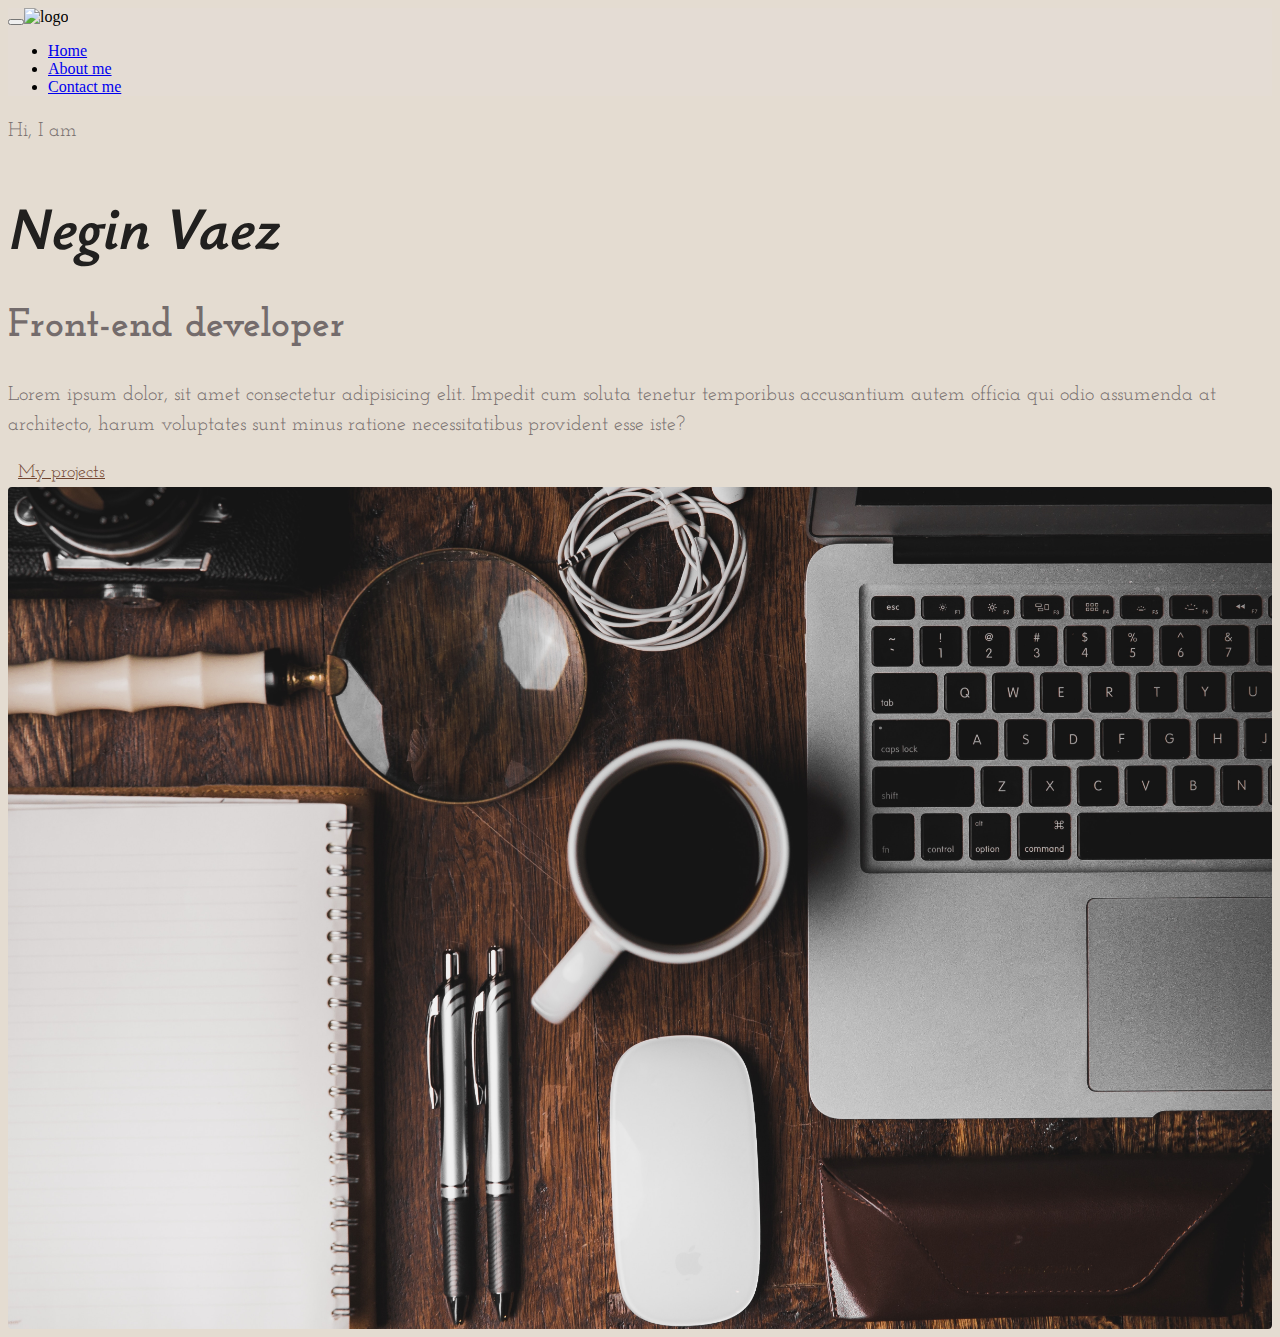
==== about.html @ 2d57b46b "about page content" ====
<!DOCTYPE html>
<html lang="en">
  <head>
    <meta charset="UTF-8" />
    <meta http-equiv="X-UA-Compatible" content="IE=edge" />
    <meta name="viewport" content="width=device-width, initial-scale=1.0" />
    <title>Document</title>
    <meta charset="UTF-8" />
    <meta http-equiv="X-UA-Compatible" content="IE=edge" />
    <meta name="viewport" content="width=device-width, initial-scale=1.0" />
    <title>Document</title>
    <link
      href="https://cdn.jsdelivr.net/npm/bootstrap@5.3.0-alpha3/dist/css/bootstrap.min.css"
      rel="stylesheet"
      integrity="sha384-KK94CHFLLe+nY2dmCWGMq91rCGa5gtU4mk92HdvYe+M/SXH301p5ILy+dN9+nJOZ"
      crossorigin="anonymous"
    />
    <link rel="preconnect" href="https://fonts.googleapis.com" />
    <link rel="preconnect" href="https://fonts.gstatic.com" crossorigin />
    <link
      href="https://fonts.googleapis.com/css2?family=Josefin+Slab&family=Ysabeau:ital@0;1&display=swap"
      rel="stylesheet"
    />
    <script
      src="https://kit.fontawesome.com/77f60f45f9.js"
      crossorigin="anonymous"
    ></script>
    <link rel="stylesheet" href="src/style.css" />
  </head>
  <body>
    <nav class="navbar navbar-expand-lg" style="background-color: #e4dcd4">
      <div class="container-fluid">
        <button
          class="navbar-toggler"
          type="button"
          data-bs-toggle="collapse"
          data-bs-target="#navbarTogglerDemo01"
          aria-controls="navbarTogglerDemo01"
          aria-expanded="false"
          aria-label="Toggle navigation"
        >
          <span class="navbar-toggler-icon"></span></button
        ><img
          src="/media/3-1.png"
          alt="logo"
          class="navbar-brand"
          width="250"
        />
        <div
          class="collapse navbar-collapse justify-content-end"
          id="navbarTogglerDemo01"
        >
          <ul class="navbar-nav mb-2 mb-lg-0">
            <li class="nav-item">
              <a class="nav-link active" aria-current="page" href="/">Home</a>
            </li>
            <li class="nav-item">
              <a class="nav-link" href="/about.html">About me</a>
            </li>
            <li class="nav-item">
              <a class="nav-link" href="/contact.html">Contact me</a>
            </li>
          </ul>
        </div>
      </div>
    </nav>
    <div class="container about-top mt-5">
      <div class="row">
        <div class="col about">
          <p class="mb-0">Hi, I am</p>
          <h1>Negin Vaez</h1>
          <h2>Front-end developer</h2>
          <p>
            Lorem ipsum dolor, sit amet consectetur adipisicing elit. Impedit
            cum soluta tenetur temporibus accusantium autem officia qui odio
            assumenda at architecto, harum voluptates sunt minus ratione
            necessitatibus provident esse iste?
          </p>
          <a href="/index.html#projects" class="btn btn-branding-outline">My projects</a>
        </div>
        <div class="col about-img d-none d-lg-block">
          <img
            src="/media/hero img.jpg"
            style="border-radius: 4px"
            alt=""
            width="100%"
          />
        </div>
      </div>
    </div>
  </body>
</html>
---- src/style.css ----
:root {
  --main-title-font: "Ysabeau", sans-serif;
  --main-text-font: "Josefin Slab", serif;
  --background-color: #e4dcd1;
  --main-title-color: #21201f;
  --main-text-color: #746c6c;
  --second-color: #71452f;
  --third-color: #74746c;
}
body {
  background-color: var(--background-color);
}
.hemepage-top p {
  font-family: var(--main-text-font);
  color: var(--main-text-color);
  font-size: 36px;
  text-align: center;
  line-height: 20px;
}

.hemepage-top h1 {
  font-family: var(--main-title-font);
  color: var(--main-title-color);
  font-style: italic;
  font-size: 80px;
  text-align: center;
}
.hemepage-top h2 {
  font-family: var(--main-text-font);
  color: var(--main-text-color);
  font-size: 40px;
  text-align: center;
}
.hemepage-top {
  padding: 100px 10px;
}
.hero {
  padding: 65px 10px;
}
.hero-img {
  display: flex;
  justify-content: center;
}

.projects h2 {
  font-size: 34px;
  font-family: var(--main-title-font);
  color: var(--main-title-color);
}
.projects p {
  font-size: 28px;
  font-family: var(--main-text-font);
  line-height: 30px;
  color: var(--main-text-color);
}
.btn-branding-outline {
  color: var(--second-color);
  border-color: var(--third-color);
  border-radius: 4px;
  font-size: 18px;
  line-height: 27px;
  padding: 5px 10px;
  font-family: var(--main-text-font);
}
@media (max-width: 992px) {
  .project-description {
    padding: 0;
    text-align: center;
  }
  .hero {
    text-align: center;
  }
  .hero h1 {
    font-size: 40px;
  }
  h2 {
    font-size: 30px;
  }
  .projects p {
    font-size: 20px;
  }
}

.about-top p {
  font-family: var(--main-text-font);
  color: var(--main-text-color);
  font-size: 20px;
  text-align: left;
  line-height: 30px;
  
}
.about-top h1 {
  font-family: var(--main-title-font);
  color: var(--main-title-color);
  font-style: italic;
  font-size: 60px;
  text-align: left;
}
.about-top h2 {
  font-family: var(--main-text-font);
  color: var(--main-text-color);
  font-size: 40px;
  text-align: left;
}

.about-img {
  display: flex;
  justify-content: center;
}
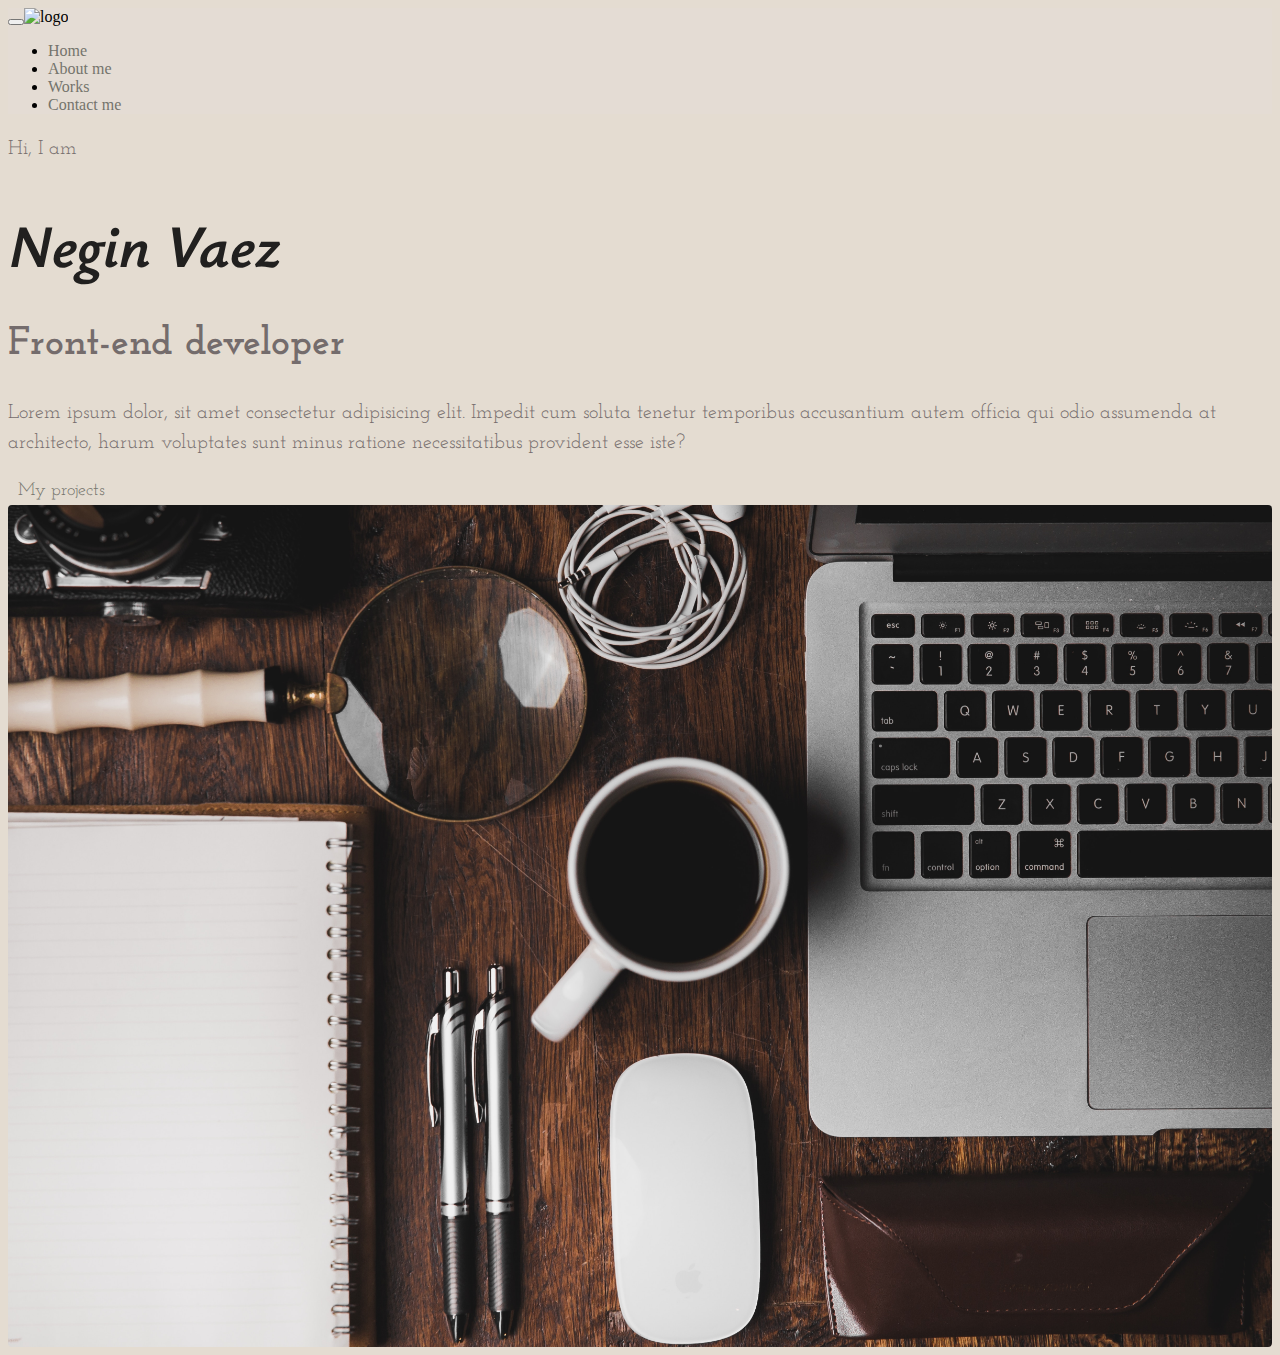
==== commit 879a4a75: "navbar edited" ====
--- a/about.html
+++ b/about.html
@@ -52,10 +52,13 @@
         >
           <ul class="navbar-nav mb-2 mb-lg-0">
             <li class="nav-item">
-              <a class="nav-link active" aria-current="page" href="/">Home</a>
+              <a class="nav-link  " aria-current="page" href="/">Home</a>
             </li>
             <li class="nav-item">
-              <a class="nav-link" href="/about.html">About me</a>
+              <a class="nav-link active" href="/about.html">About me</a>
+            </li>
+             <li class="nav-item">
+              <a class="nav-link" href="/work.html">Works</a>
             </li>
             <li class="nav-item">
               <a class="nav-link" href="/contact.html">Contact me</a>
@@ -88,5 +91,9 @@
         </div>
       </div>
     </div>
-  </body>
+  </body><script
+    src="https://cdn.jsdelivr.net/npm/bootstrap@5.3.0-alpha3/dist/js/bootstrap.bundle.min.js"
+    integrity="sha384-ENjdO4Dr2bkBIFxQpeoTz1HIcje39Wm4jDKdf19U8gI4ddQ3GYNS7NTKfAdVQSZe"
+    crossorigin="anonymous"
+  ></script>
 </html>
--- a/src/style.css
+++ b/src/style.css
@@ -79,6 +79,13 @@
   .projects p {
     font-size: 20px;
   }
+  .hemepage-top{
+    padding: 0px;
+  }
+  .navbar-brand{
+    width: 200px;
+    margin: 0;
+  }
 }
 
 .about-top p {
@@ -87,7 +94,6 @@
   font-size: 20px;
   text-align: left;
   line-height: 30px;
-  
 }
 .about-top h1 {
   font-family: var(--main-title-font);
@@ -103,7 +109,37 @@
   text-align: left;
 }
 
-.about-img {
+.about-img{
   display: flex;
   justify-content: center;
 }
+.work h1 , .contact h1 {
+  font-family: var(--main-title-font);
+  color: var(--main-title-color);
+  font-style: italic;
+  font-size: 40px;
+  text-align: left;
+}
+.work h2 , .contact h2{
+  font-family: var(--main-title-font);
+  font-size: 24px;
+  color: var(--main-title-color);
+}
+.work p , .contact p{
+  font-family: var(--main-title-font);
+  font-size: 20px;
+  color: var(--main-text-color);
+}
+a:link {
+  color: var(--third-color);
+  text-decoration: none;
+}
+a:visited {
+  color: var(--main-text-color);text-decoration: none;
+}
+a:hover {
+  color: var(--main-title-color);text-decoration: none;
+}
+a:active {
+  color: var(--second-color);text-decoration: none;
+}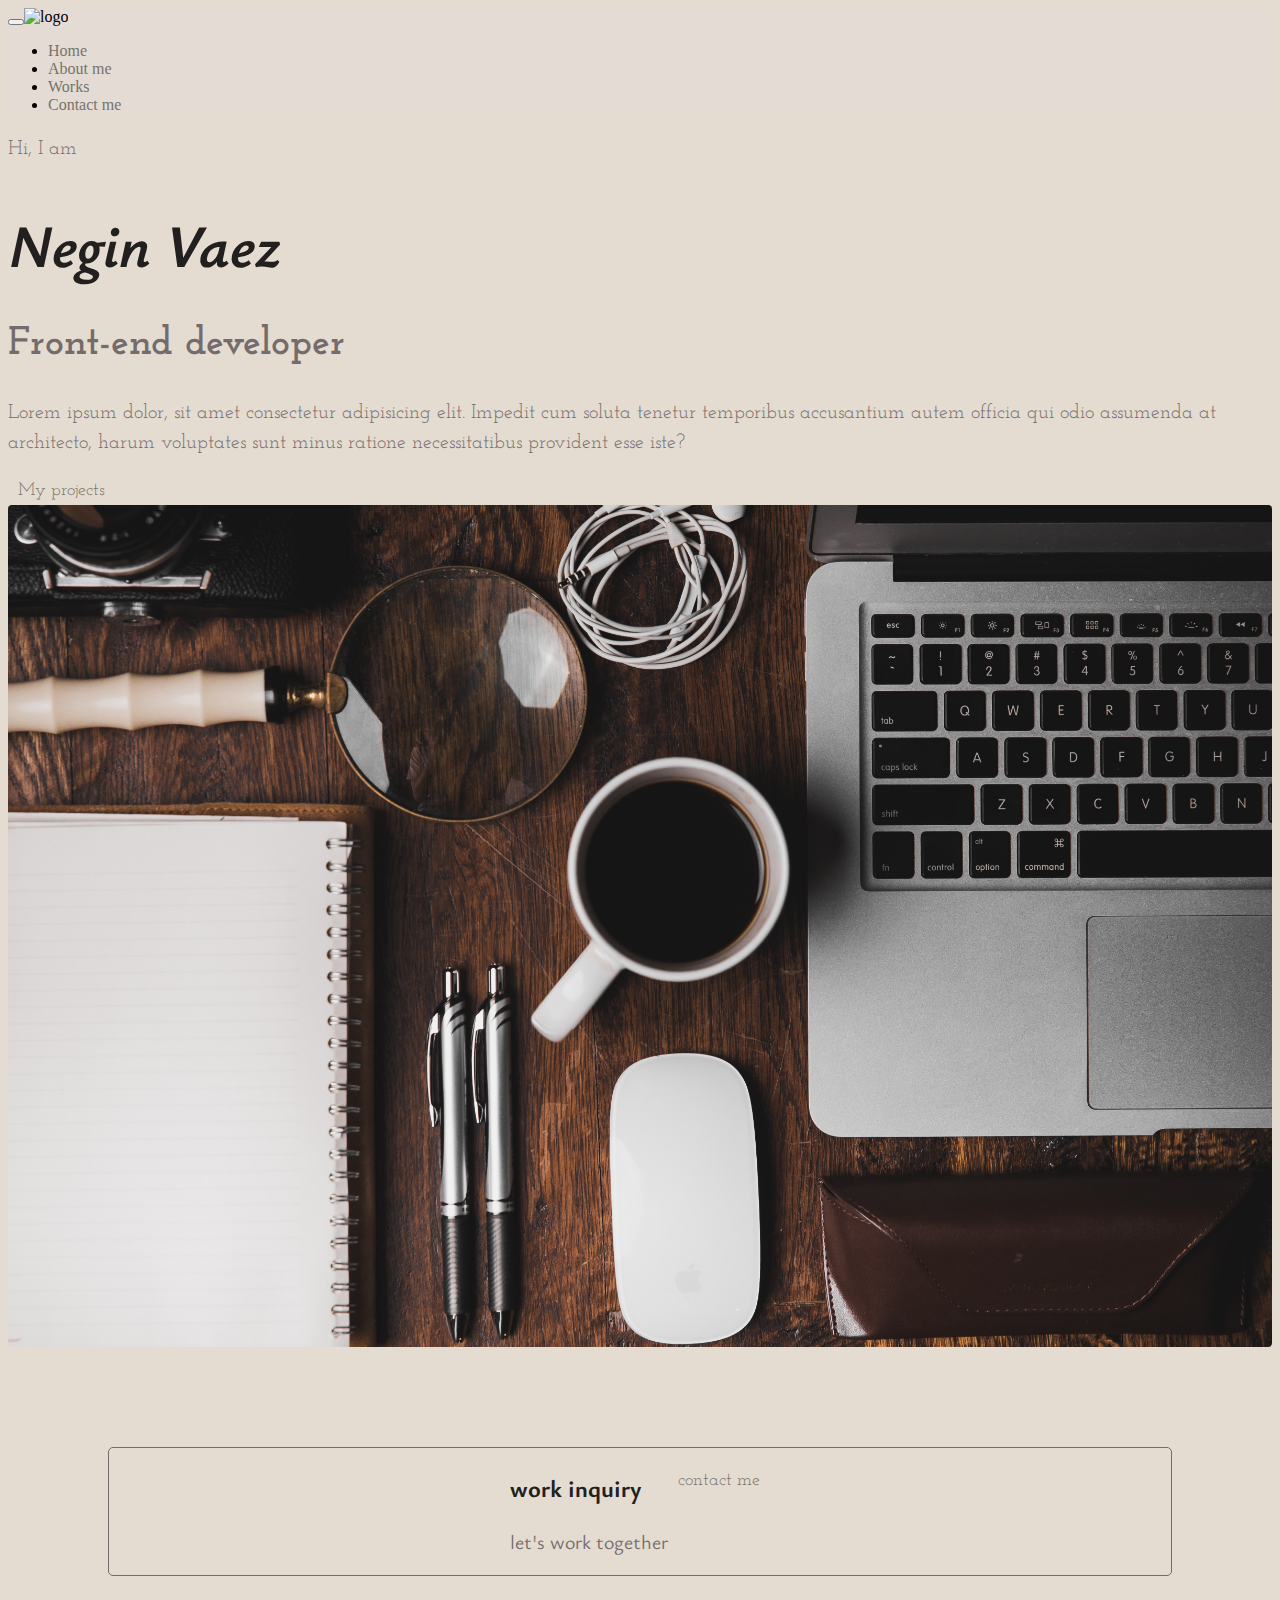
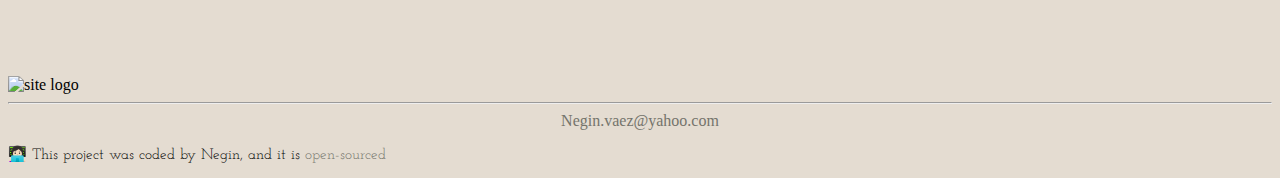
==== commit c654eb07: "SEO" ====
--- a/about.html
+++ b/about.html
@@ -4,11 +4,15 @@
     <meta charset="UTF-8" />
     <meta http-equiv="X-UA-Compatible" content="IE=edge" />
     <meta name="viewport" content="width=device-width, initial-scale=1.0" />
-    <title>Document</title>
+     
     <meta charset="UTF-8" />
     <meta http-equiv="X-UA-Compatible" content="IE=edge" />
     <meta name="viewport" content="width=device-width, initial-scale=1.0" />
-    <title>Document</title>
+    <meta
+      name="description"
+      content="contact with Negin"
+    />
+    <title>about Negin</title>
     <link
       href="https://cdn.jsdelivr.net/npm/bootstrap@5.3.0-alpha3/dist/css/bootstrap.min.css"
       rel="stylesheet"
@@ -52,12 +56,12 @@
         >
           <ul class="navbar-nav mb-2 mb-lg-0">
             <li class="nav-item">
-              <a class="nav-link  " aria-current="page" href="/">Home</a>
+              <a class="nav-link" aria-current="page" href="/">Home</a>
             </li>
             <li class="nav-item">
               <a class="nav-link active" href="/about.html">About me</a>
             </li>
-             <li class="nav-item">
+            <li class="nav-item">
               <a class="nav-link" href="/work.html">Works</a>
             </li>
             <li class="nav-item">
@@ -79,19 +83,80 @@
             assumenda at architecto, harum voluptates sunt minus ratione
             necessitatibus provident esse iste?
           </p>
-          <a href="/index.html#projects" class="btn btn-branding-outline">My projects</a>
+          <a href="/index.html#projects" class="btn btn-branding-outline"
+            >My projects</a
+          >
         </div>
         <div class="col about-img d-none d-lg-block">
           <img
             src="/media/hero img.jpg"
             style="border-radius: 4px"
-            alt=""
+            alt="about Negin image"
             width="100%"
           />
         </div>
       </div>
     </div>
-  </body><script
+    <div class="contact-box d-flex justify-content-between">
+      <div>
+        <h3>work inquiry</h3>
+        <p class="text-muted">let's work together</p>
+      </div>
+      <div class="button">
+        <a href="/contact.html" class="btn btn-branding-outline">contact me</a>
+      </div>
+    </div>
+    <div class="logo">
+      <img
+        src="/media/3-1.png"
+        alt="site logo"
+        width="200px"
+        class="mx-auto d-block mb-2"
+      />
+    </div>
+
+    <hr class="me-5 ms-5" />
+
+    <footer>
+      <div class="mail" class="d-flex justify-content-center">
+        <a href="mailto:Negin.vaez@yahoo.com" target="_blank"
+          >Negin.vaez@yahoo.com</a
+        >
+      </div>
+      <div class="icons text-center mb-3">
+        <a
+          href="https://www.instagram.com/negin_v_"
+          target="_blank"
+          title="instagram page"
+          ><i class="fa-brands fa-instagram me-2" style="color: #21201f"></i
+        ></a>
+        <a href="https://t.me/neginvaez1" target="_blank" title="telegram"
+          ><i class="fa-brands fa-telegram me-2" style="color: #21201f"></i
+        ></a>
+        <a
+          href="https://www.linkedin.com/in/negin-vaez/"
+          target="_blank"
+          title="linkedin profile"
+          ><i class="fa-brands fa-linkedin me-2" style="color: #21201f"></i
+        ></a>
+        <a
+          href="https://github.com/NeginVaez/"
+          target="_blank"
+          title="github profile"
+        >
+          <i class="fa-brands fa-github" style="color: #21201f"></i
+        ></a>
+      </div>
+      <p
+        class="text-center mt-4"
+        style="font-size: 15px; font-family: var(--main-text-font)"
+      >
+        👩🏻‍💻 This project was coded by Negin, and it is
+        <a href="https://github.com/NeginVaez/my-portfolio" target="_blank"> open-sourced</a>
+      </p>
+    </footer>
+  </body>
+  <script
     src="https://cdn.jsdelivr.net/npm/bootstrap@5.3.0-alpha3/dist/js/bootstrap.bundle.min.js"
     integrity="sha384-ENjdO4Dr2bkBIFxQpeoTz1HIcje39Wm4jDKdf19U8gI4ddQ3GYNS7NTKfAdVQSZe"
     crossorigin="anonymous"
--- a/src/style.css
+++ b/src/style.css
@@ -32,7 +32,7 @@
   text-align: center;
 }
 .hemepage-top {
-  padding: 100px 10px;
+  padding: 80px 10px;
 }
 .hero {
   padding: 65px 10px;
@@ -62,31 +62,6 @@
   padding: 5px 10px;
   font-family: var(--main-text-font);
 }
-@media (max-width: 992px) {
-  .project-description {
-    padding: 0;
-    text-align: center;
-  }
-  .hero {
-    text-align: center;
-  }
-  .hero h1 {
-    font-size: 40px;
-  }
-  h2 {
-    font-size: 30px;
-  }
-  .projects p {
-    font-size: 20px;
-  }
-  .hemepage-top{
-    padding: 0px;
-  }
-  .navbar-brand{
-    width: 200px;
-    margin: 0;
-  }
-}
 
 .about-top p {
   font-family: var(--main-text-font);
@@ -109,23 +84,28 @@
   text-align: left;
 }
 
-.about-img{
+.about-img {
   display: flex;
   justify-content: center;
 }
-.work h1 , .contact h1 {
+.work h1,
+.contact h1 {
   font-family: var(--main-title-font);
   color: var(--main-title-color);
   font-style: italic;
   font-size: 40px;
   text-align: left;
 }
-.work h2 , .contact h2{
+.work h2,
+.contact h2,
+.contact-box h3 {
   font-family: var(--main-title-font);
   font-size: 24px;
   color: var(--main-title-color);
 }
-.work p , .contact p{
+.work p,
+.contact p,
+.contact-box p {
   font-family: var(--main-title-font);
   font-size: 20px;
   color: var(--main-text-color);
@@ -135,11 +115,78 @@
   text-decoration: none;
 }
 a:visited {
-  color: var(--main-text-color);text-decoration: none;
+  color: var(--main-text-color);
+  text-decoration: none;
 }
+
 a:hover {
-  color: var(--main-title-color);text-decoration: none;
+  color: var(--main-title-color);
+  text-decoration: none;
+  transition: all 200ms ease-in-out;
 }
 a:active {
-  color: var(--second-color);text-decoration: none;
-}+  color: var(--second-color);
+  text-decoration: none;
+}
+footer .mail {
+  text-align: center;
+  margin-bottom: 10px;
+}
+footer .icons a:hover {
+  opacity: 70%;
+  transition: all 200ms ease-in-out;
+}
+.contact-box {
+  display: flex;
+  justify-content: center;
+  padding: 0px 100px;
+  border: solid 1px;
+  border-radius: 5px;
+  border-color: var(--main-text-color);
+  margin: 100px;
+}
+
+.contact-box .button {
+  margin-top: 20px;
+}
+@media (max-width: 992px) {
+  .project-description {
+    padding: 0;
+    text-align: center;
+  }
+  .hero {
+    text-align: center;
+  }
+  .hero h1 {
+    font-size: 40px;
+  }
+  h2 {
+    font-size: 30px;
+  }
+  .projects p {
+    font-size: 20px;
+  }
+  .hemepage-top {
+    padding: 0px;
+  }
+  .navbar-brand {
+    width: 200px;
+    margin: 0;
+  }
+  .contact-box {
+    padding: 10px;
+    margin: 30px;
+    border: solid 1px;
+    border-radius: 5px;
+    border-color: var(--main-text-color);
+  }
+  .contact-box h3 {
+    font-size: 24px;
+  }
+  .btn {
+    font-size: 18px;
+  }
+  .contact-box p {
+    font-size: 18px;
+  }
+}
